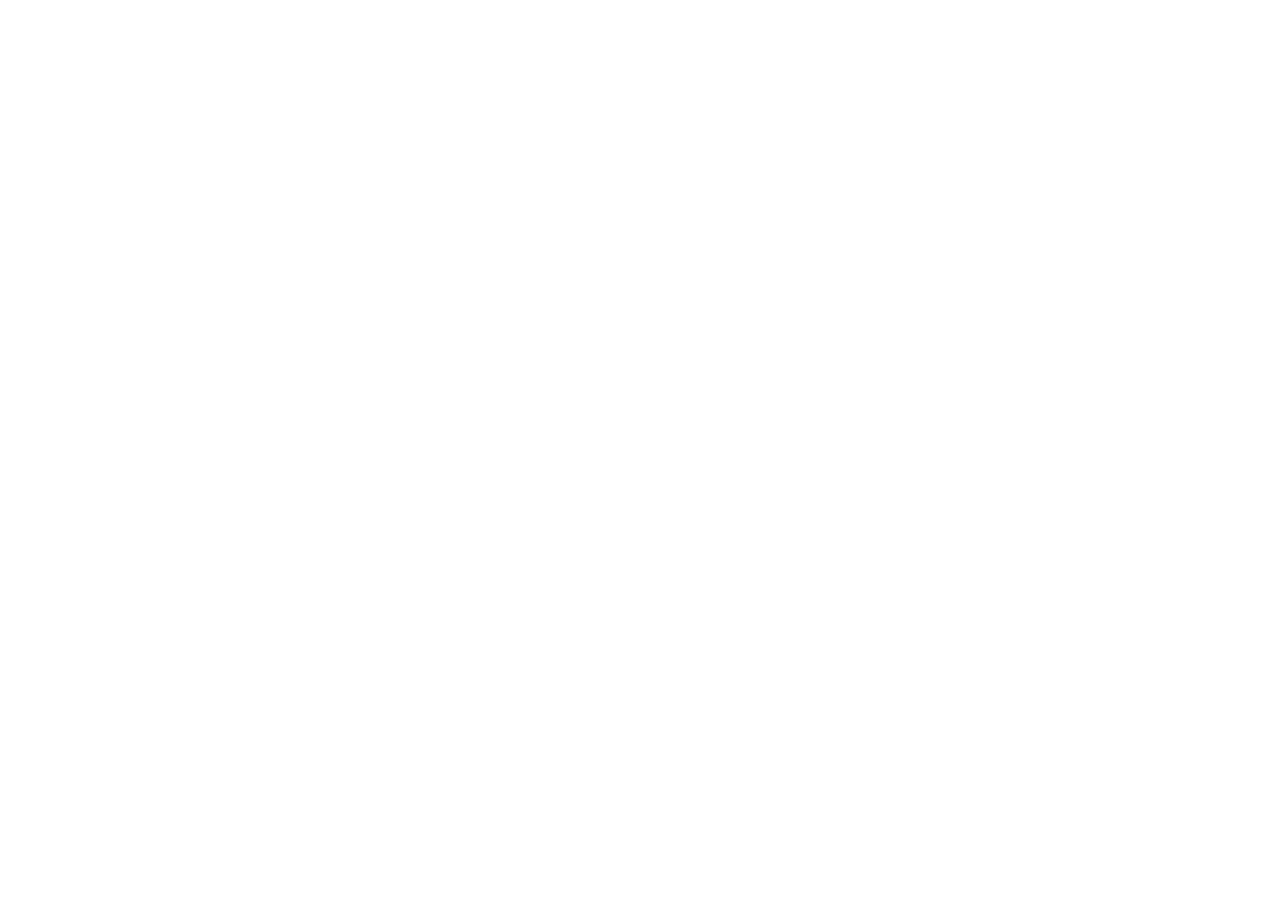
==== index.html @ 6167d3b9 "first commit" ====
<!DOCTYPE html>
<html lang="en">
   <head>
      <meta charset="UTF-8" />
      <meta name="viewport" content="width=device-width, initial-scale=1.0" />
      <title>Epicode School - Corso Web Developer</title>
   </head>
   <body></body>
</html>
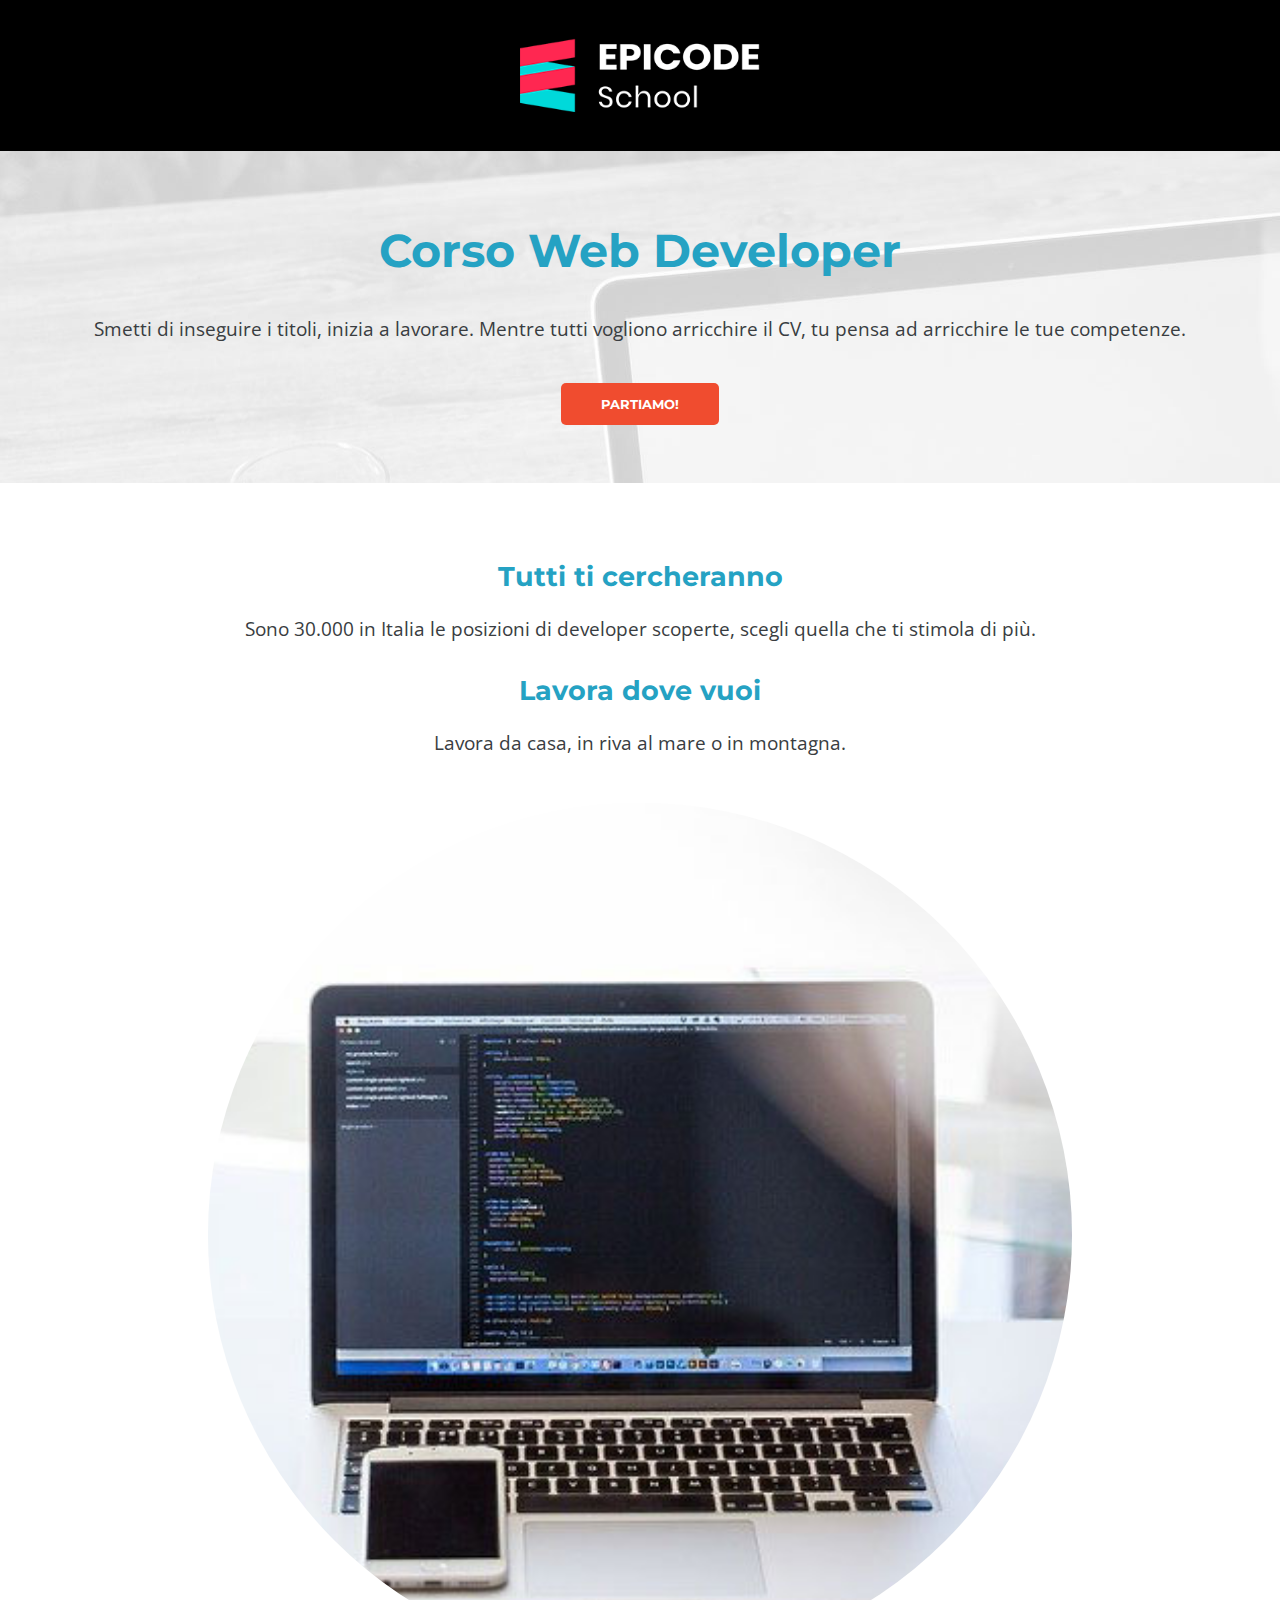
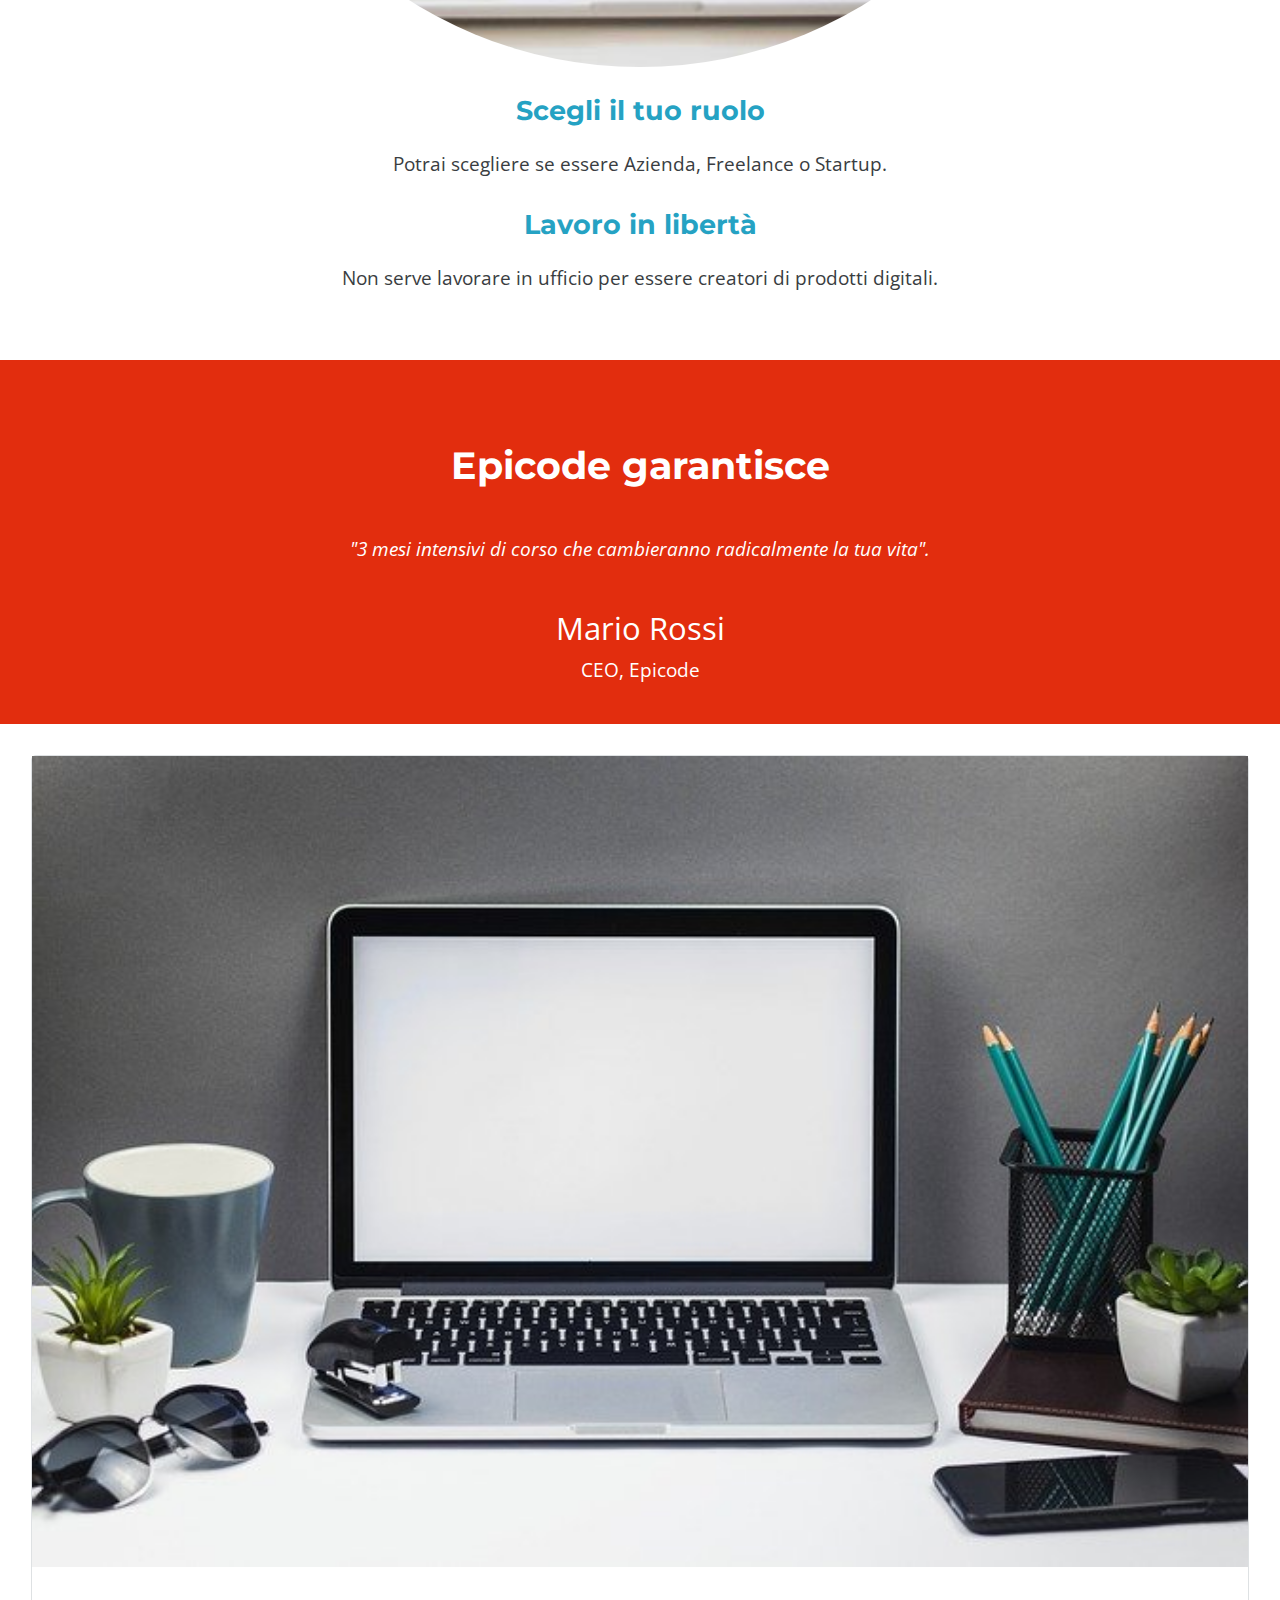
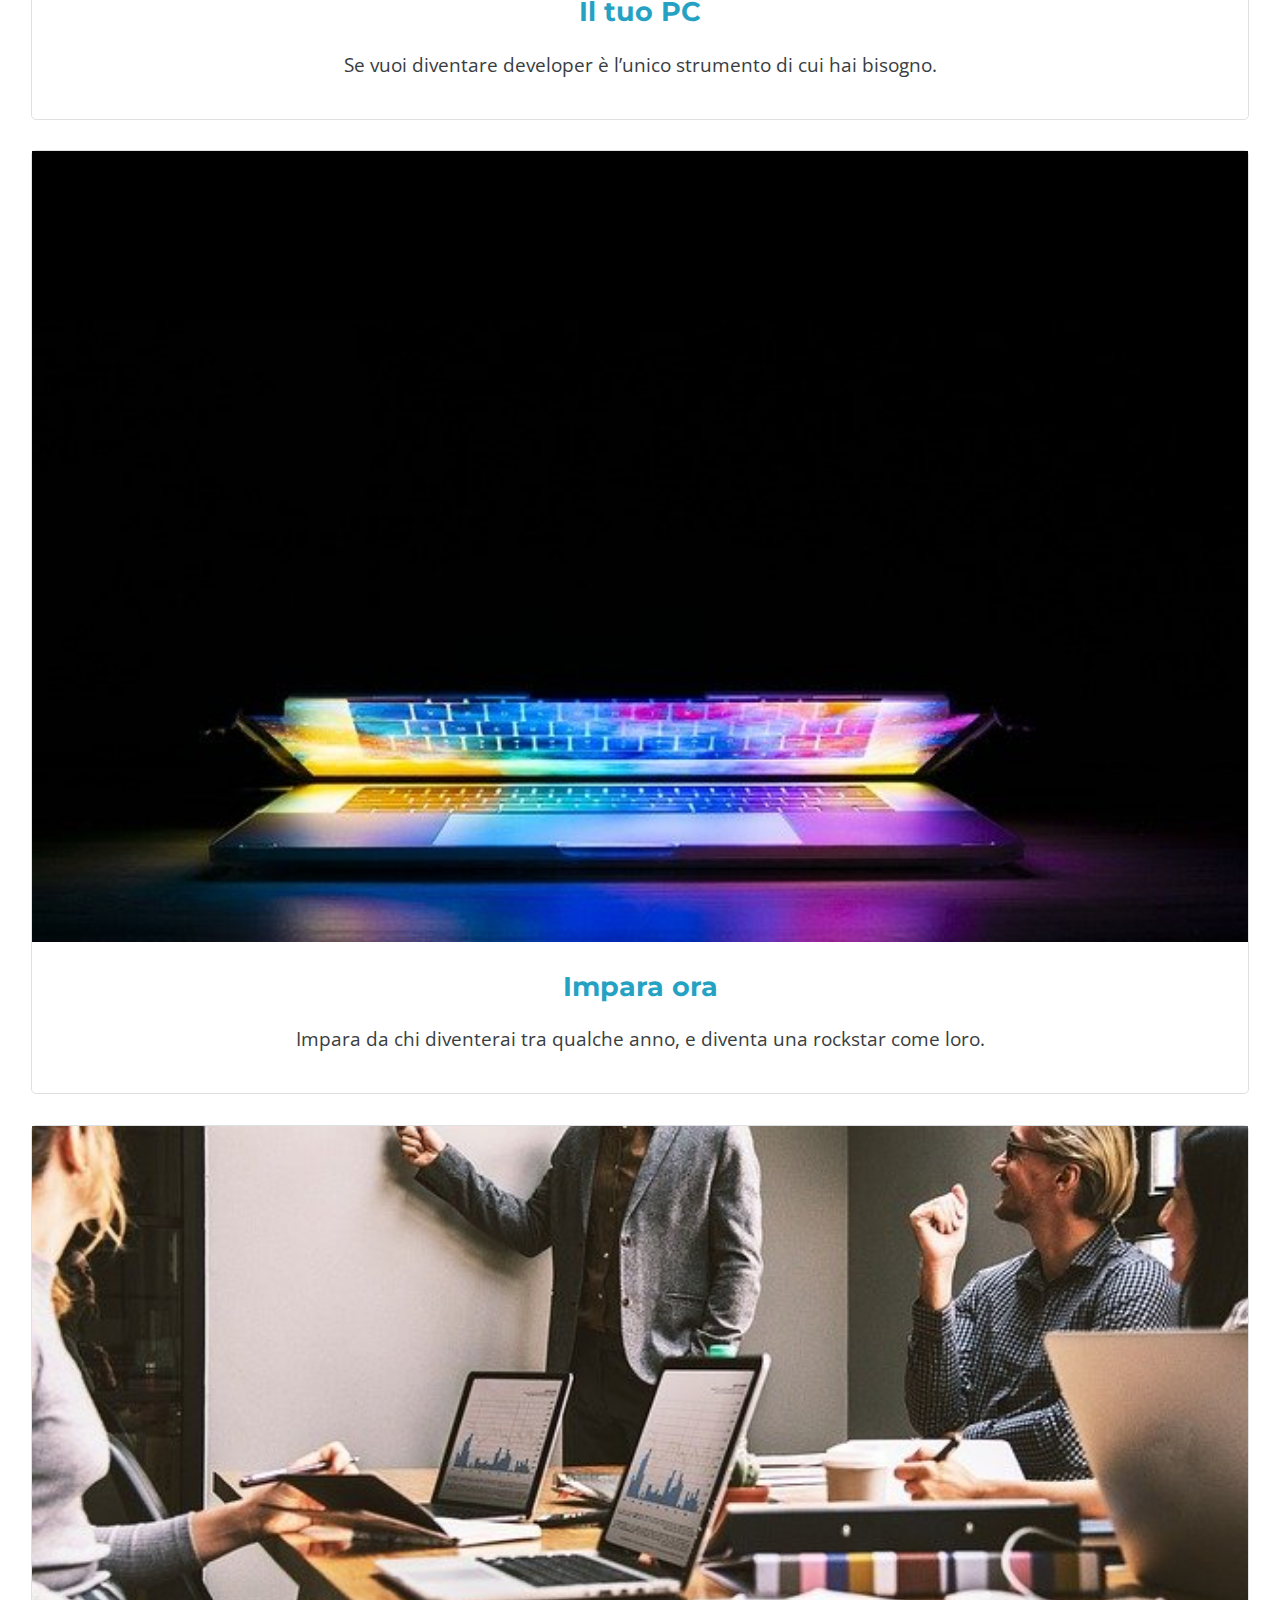
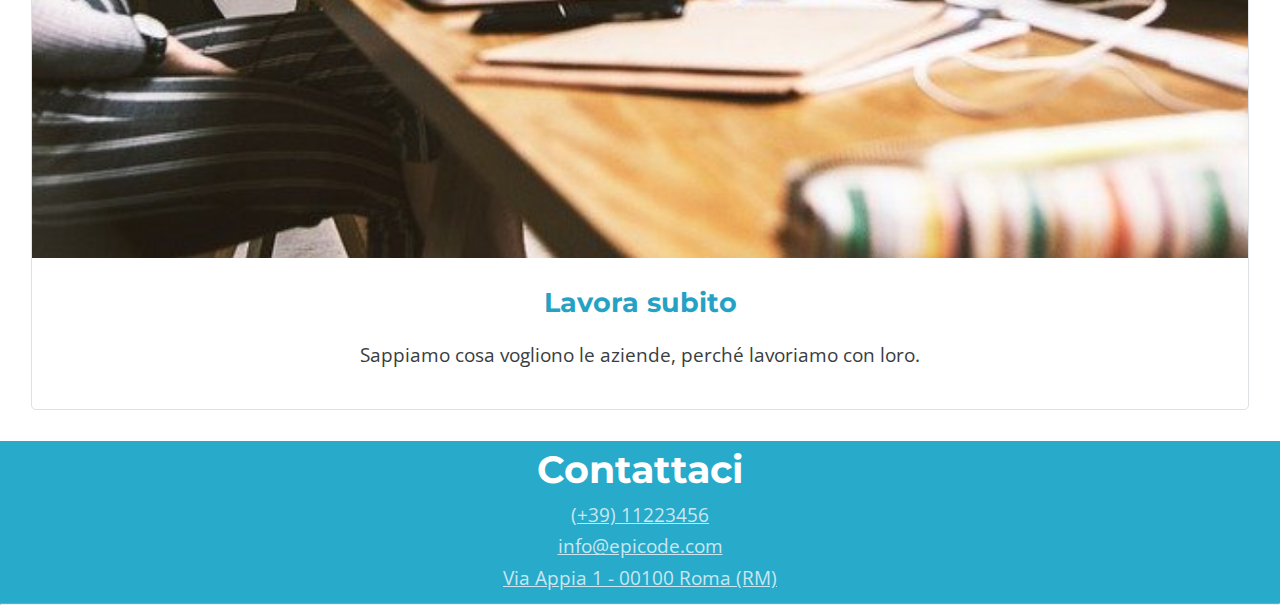
==== commit 34f3636e: "commiting so far what I did" ====
--- a/index.html
+++ b/index.html
@@ -3,7 +3,96 @@
    <head>
       <meta charset="UTF-8" />
       <meta name="viewport" content="width=device-width, initial-scale=1.0" />
-      <title>Epicode School - Corso Web Developer</title>
+      <title>Corso Web Developer - Epicode school</title>
+      <meta
+         name="description"
+         content="Da zero a Epicode con i corsi completi per diventare uno sviluppatore professionista in 3 mesi."
+      />
+      <link rel="stylesheet" href="css/reset.css" />
+      <link
+         rel="stylesheet"
+         href="https://cdnjs.cloudflare.com/ajax/libs/font-awesome/5.15.4/css/all.min.css"
+         integrity="sha512-1ycn6IcaQQ40/MKBW2W4Rhis/DbILU74C1vSrLJxCq57o941Ym01SwNsOMqvEBFlcgUa6xLiPY/NS5R+E6ztJQ=="
+         crossorigin="anonymous"
+         referrerpolicy="no-referrer"
+      />
+      <link rel="stylesheet" href="css/style.css" />
    </head>
-   <body></body>
+   <body>
+      <header>
+         <img src="images/logo.png" alt="img-logo" />
+         <div class="container-header">
+            <h1>Corso Web Developer</h1>
+            <p>
+               Smetti di inseguire i titoli, inizia a lavorare. Mentre tutti
+               vogliono arricchire il CV, tu pensa ad arricchire le tue
+               competenze.
+            </p>
+            <button>PARTIAMO!</button>
+         </div>
+      </header>
+      <main>
+         <div class="container-main">
+            <h2>Tutti ti cercheranno</h2>
+            <p>
+               Sono 30.000 in Italia le posizioni di developer scoperte, scegli
+               quella che ti stimola di più.
+            </p>
+            <h2>Lavora dove vuoi</h2>
+            <p>Lavora da casa, in riva al mare o in montagna.</p>
+            <img src="images/notebook.jpg" alt="image-of-a-notebook" />
+            <h2>Scegli il tuo ruolo</h2>
+            <p>Potrai scegliere se essere Azienda, Freelance o Startup.</p>
+            <h2>Lavoro in libertà</h2>
+            <p>
+               Non serve lavorare in ufficio per essere creatori di prodotti
+               digitali.
+            </p>
+         </div>
+         <div class="container-testimonial">
+            <h3>Epicode garantisce</h3>
+            <p>
+               <i
+                  >"3 mesi intensivi di corso che cambieranno radicalmente la
+                  tua vita".</i
+               >
+            </p>
+            <div class="container-testimonial-ceo">
+               <p class="text-testimonial">Mario Rossi</p>
+               <p>CEO, Epicode</p>
+            </div>
+         </div>
+         <div class="content">
+            <img src="images/foto1.jpg" alt="picture-of-a-notebook-1" />
+            <h2>Il tuo PC</h2>
+            <p>
+               Se vuoi diventare developer è l’unico strumento di cui hai
+               bisogno.
+            </p>
+         </div>
+         <div class="content">
+            <img src="images/foto2.jpg" alt="picture-of-a-notebook-2" />
+            <h2>Impara ora</h2>
+            <p>
+               Impara da chi diventerai tra qualche anno, e diventa una rockstar
+               come loro.
+            </p>
+         </div>
+         <div class="content">
+            <img src="images/foto3.jpg" alt="picture-of-a-notebook-3" />
+            <h2>Lavora subito</h2>
+            <p>Sappiamo cosa vogliono le aziende, perché lavoriamo con loro.</p>
+         </div>
+      </main>
+      <footer>
+         <h3>Contattaci</h3>
+         <a href="tel:+3911223456">(+39) 11223456</a><br />
+         <a href="mailto:info@epicode.com">info@epicode.com</a><br />
+         <a
+            href="https://www.google.com/maps/search/?api=1&query==Via+Appia+1+-+00100+Roma+(RM)"
+            >Via Appia 1 - 00100 Roma (RM)
+         </a>
+         <hr />
+      </footer>
+   </body>
 </html>
--- a/css/style.css
+++ b/css/style.css
@@ -0,0 +1,150 @@
+/* Your styles here */
+@import url("https://fonts.googleapis.com/css2?family=Montserrat:wght@700&family=Open+Sans:wght@300;400;700&display=swap");
+
+/* font-family: 'Montserrat', sans-serif;
+font-family: 'Open Sans', sans-serif; */
+
+body {
+   color: #393d41;
+   font-size: 1.2em;
+   font-family: "Open Sans", sans-serif;
+   line-height: 1.65;
+   text-align: center;
+}
+
+h1,
+h2,
+h3,
+h4,
+h5,
+h6 {
+   color: #25a2c3;
+   font-family: "Montserrat", sans-serif;
+   font-weight: bold;
+   line-height: 1.5;
+}
+
+i {
+   font-style: italic;
+}
+
+button {
+   color: #fff;
+   background-color: #f04c2f;
+   border-radius: 5px;
+   font-family: "Montserrat", sans-serif;
+   font-weight: bold;
+   padding: 1em 3em;
+   border: 0;
+}
+
+header {
+   width: 100%;
+   background-color: #000;
+}
+
+header img {
+   display: block;
+   width: 50%;
+   max-width: 240px;
+   padding: 2em;
+   margin-left: auto;
+   margin-right: auto;
+}
+
+.container-header {
+   background-image: url("/images/banner.jpg");
+   text-align: center;
+   padding: 1em 1em 3em 1em;
+}
+
+.container-header h1 {
+   padding: 1em 1.4em 0.6em;
+   /* line-height: 1; */
+}
+
+.container-header p {
+   margin-bottom: 2em;
+}
+
+h1 {
+   font-size: 2.4em;
+}
+
+h2 {
+   font-size: 1.4em;
+   margin: 0.6em auto;
+}
+
+h3 {
+   font-size: 2em;
+   color: #fff;
+}
+
+.container-main {
+   text-align: center;
+   padding: 3em 1.2em;
+}
+
+.container-main p {
+   padding-bottom: 0.5em;
+}
+
+.container-main img {
+   border-radius: 50%;
+   width: 70%;
+   margin-top: 1.8em;
+}
+
+.container-testimonial {
+   text-align: center;
+   background-color: #e22d0e;
+   color: #fff;
+}
+
+.container-testimonial h3 {
+   color: #fff;
+   padding: 2em 0 1em;
+}
+
+.container-testimonial-ceo {
+   padding: 2em;
+}
+
+.text-testimonial {
+   font-size: 1.6em;
+}
+
+.content {
+   margin: 1.6em;
+   text-align: center;
+   border: 1px solid #dee1e3;
+   padding-bottom: 2em;
+   border-radius: 5px;
+}
+
+.content p {
+   padding: 0 1.6em;
+}
+
+.content img {
+   width: 100%;
+}
+
+footer {
+   color: #c8e7f0;
+   background-color: hsl(192.15deg 67.08% 47.65%);
+   text-align: center;
+}
+
+hr {
+   color: #c8e7f0;
+}
+
+footer h3 {
+   color: #fff;
+}
+
+footer a {
+   color: #c8e7f0;
+}
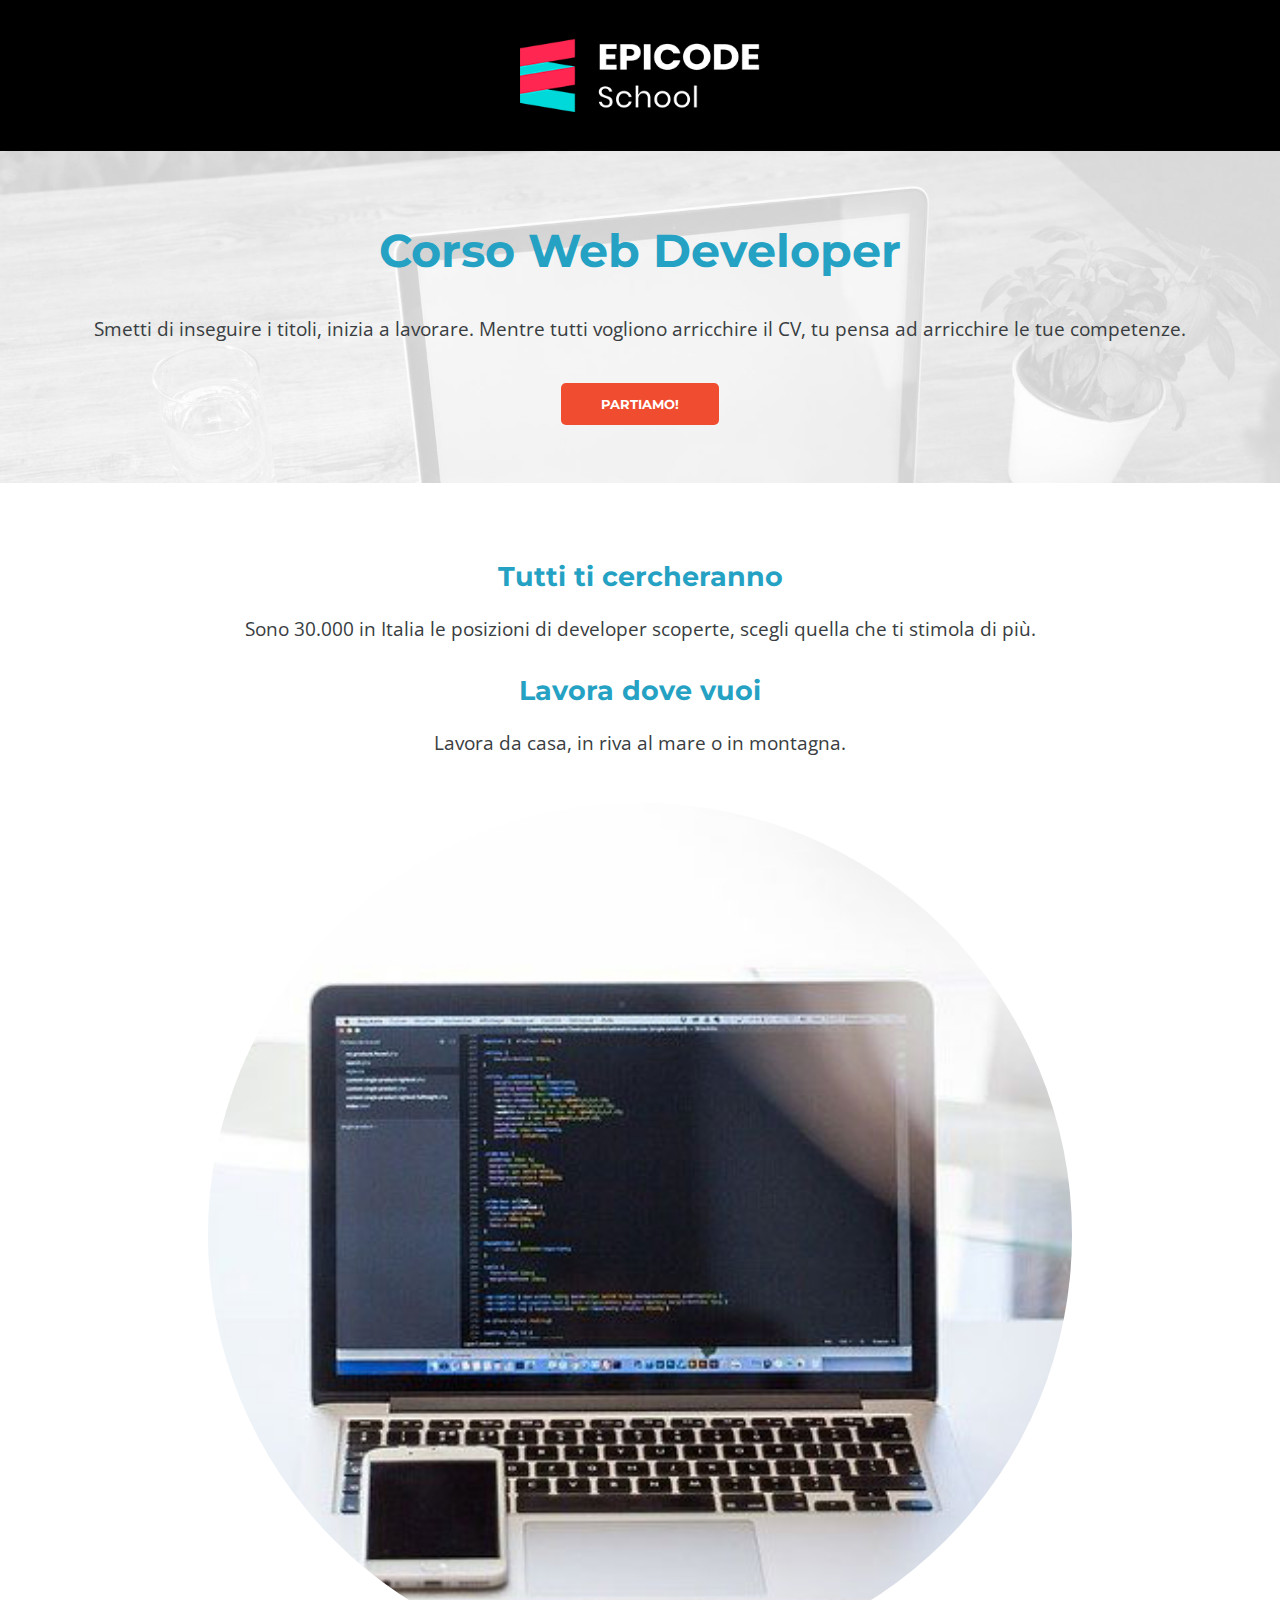
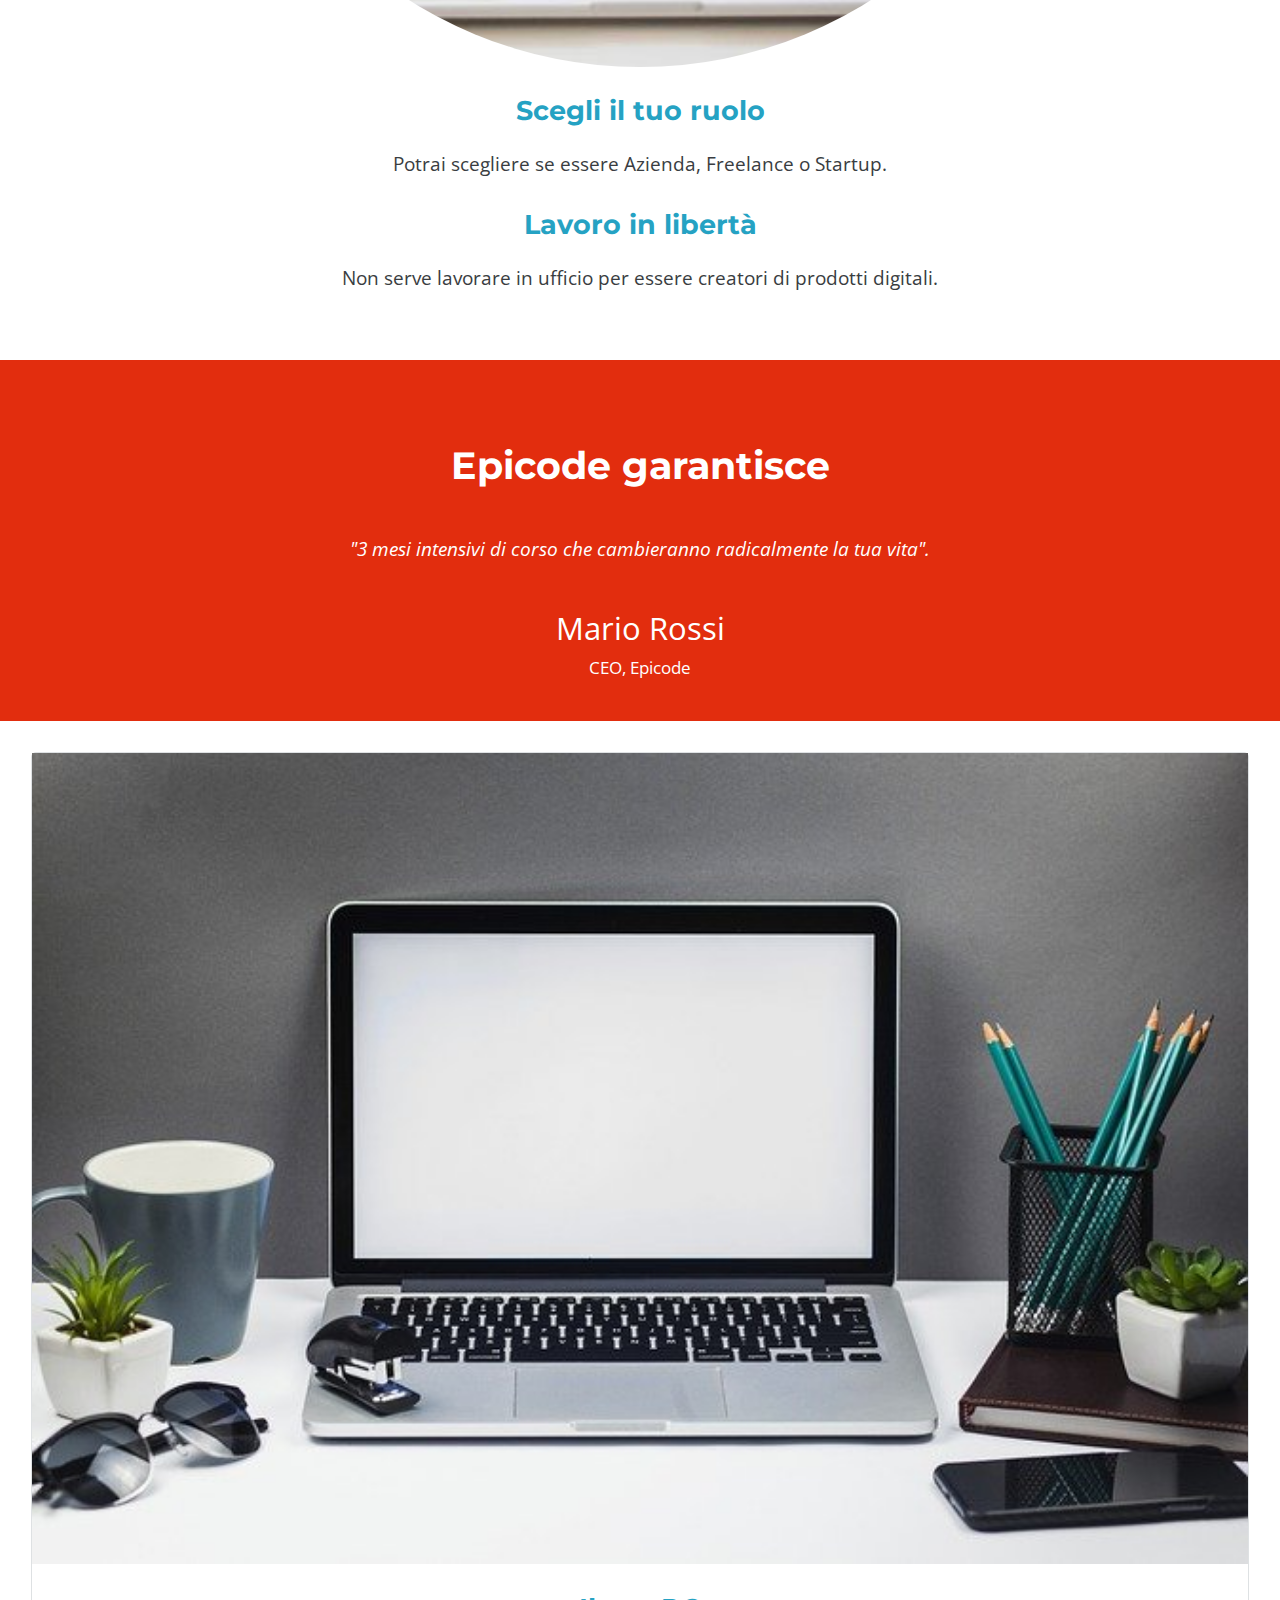
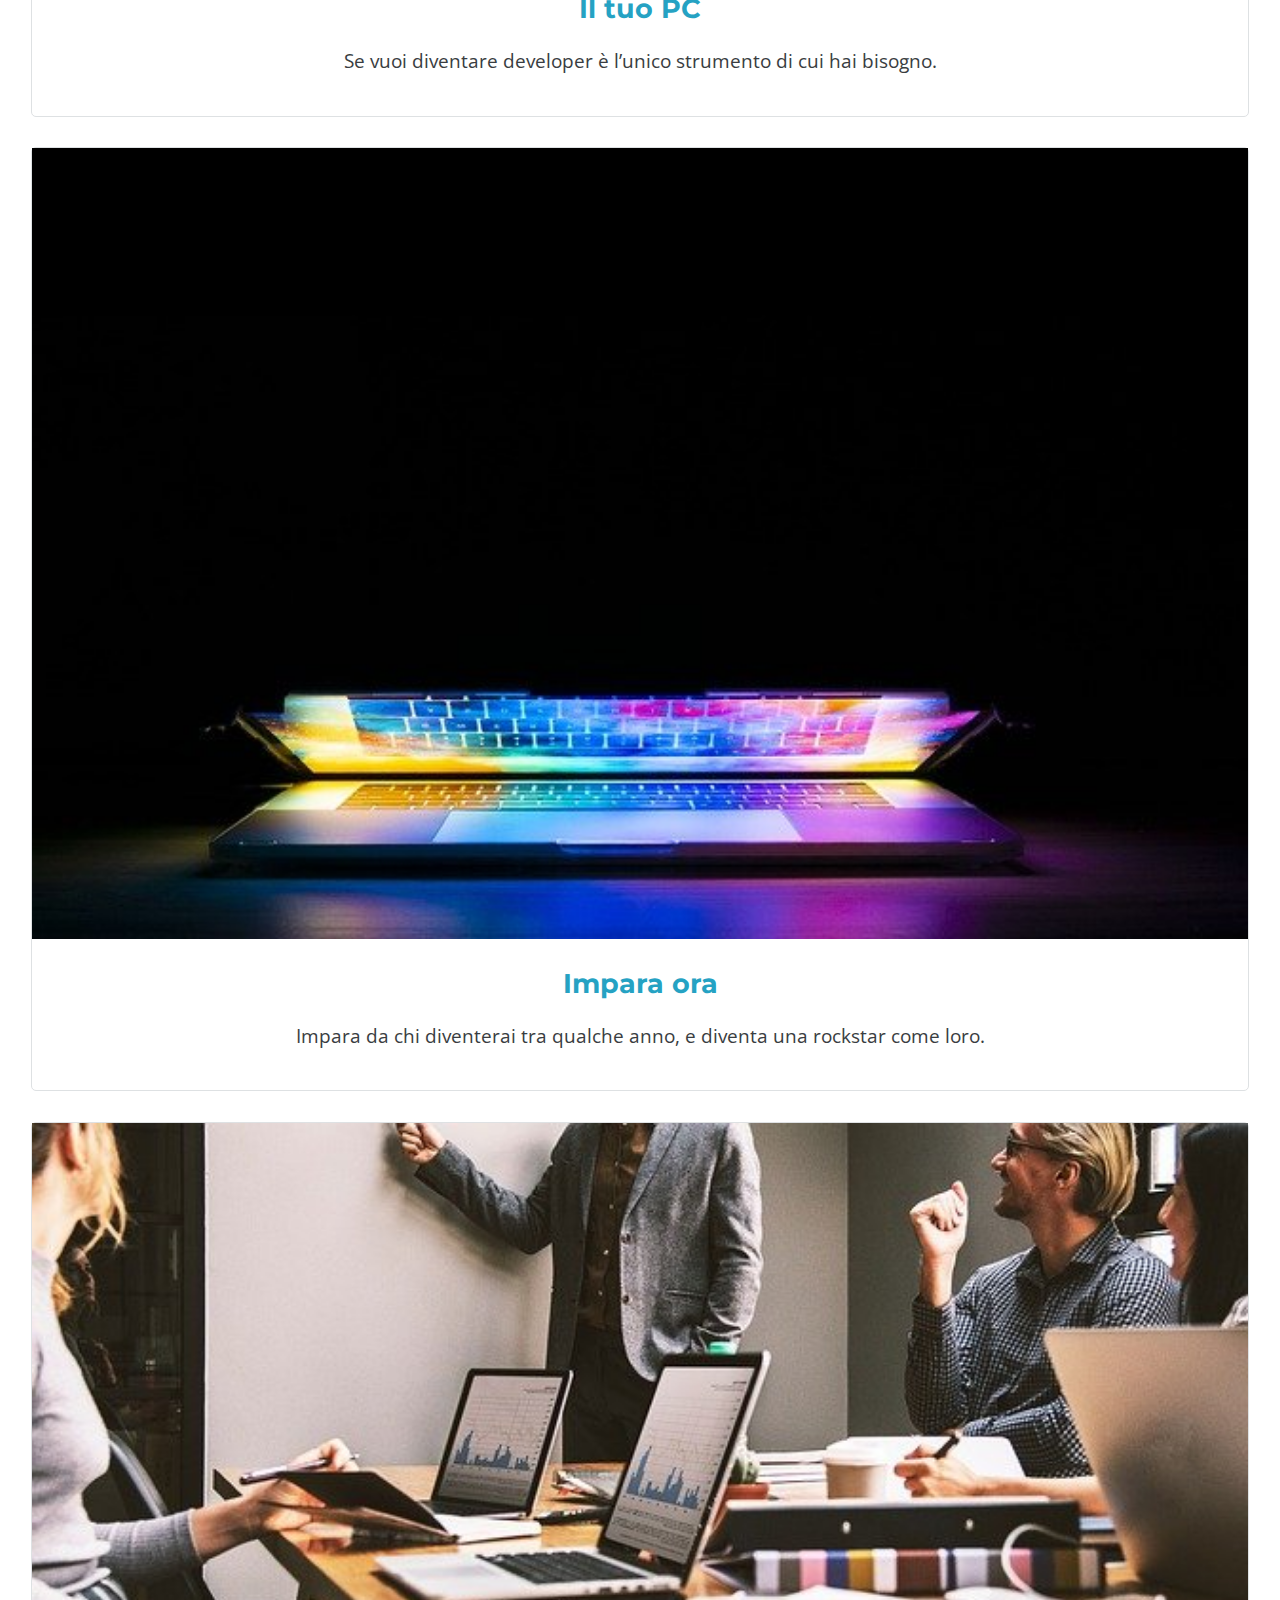
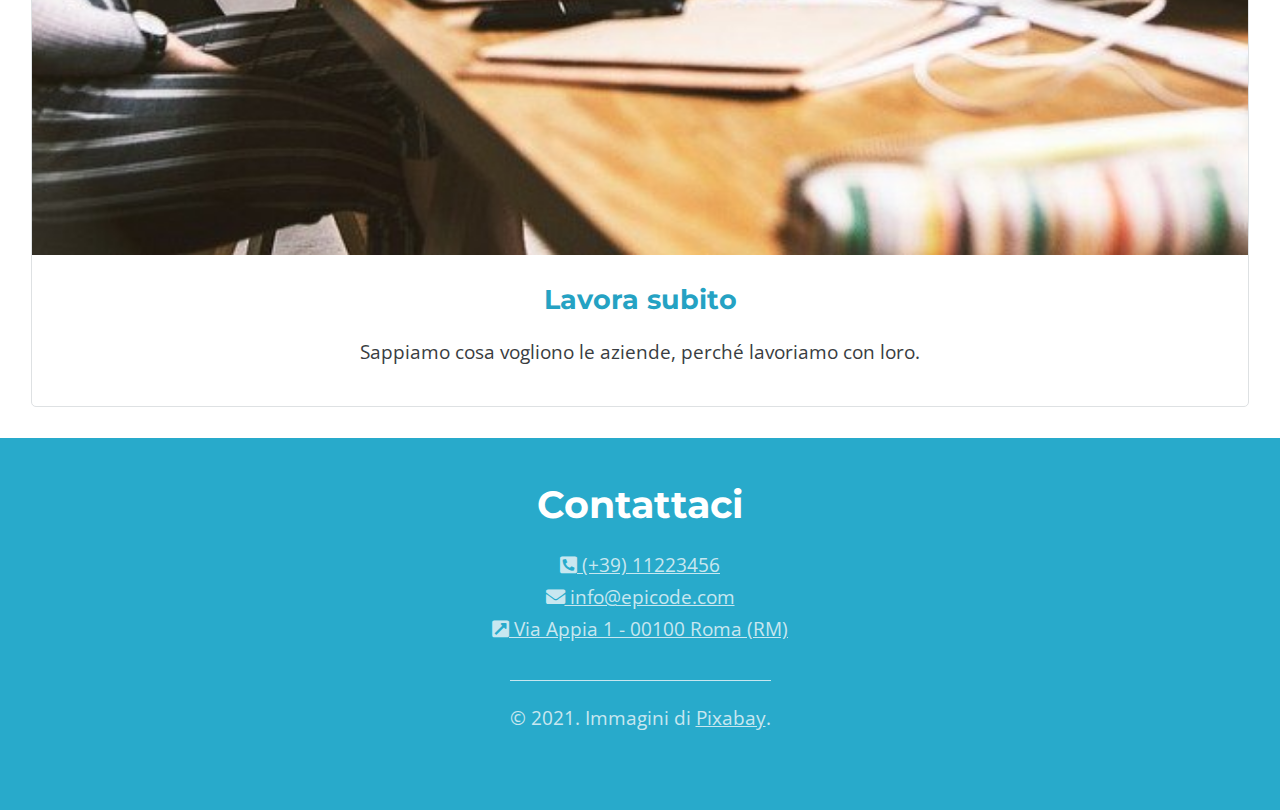
==== commit 96e475e6: "mobile version done" ====
--- a/index.html
+++ b/index.html
@@ -86,13 +86,21 @@
       </main>
       <footer>
          <h3>Contattaci</h3>
-         <a href="tel:+3911223456">(+39) 11223456</a><br />
-         <a href="mailto:info@epicode.com">info@epicode.com</a><br />
+
+         <a href="tel:+3911223456"
+            ><i class="fas fa-phone-square-alt"></i> (+39) 11223456</a
+         ><br />
+         <a href="mailto:info@epicode.com"
+            ><i class="fas fa-envelope"></i> info@epicode.com</a
+         ><br />
          <a
             href="https://www.google.com/maps/search/?api=1&query==Via+Appia+1+-+00100+Roma+(RM)"
-            >Via Appia 1 - 00100 Roma (RM)
+            ><i class="fas fa-external-link-square-alt"></i> Via Appia 1 - 00100
+            Roma (RM)
          </a>
-         <hr />
+         <div>
+            <p>&copy; 2021. Immagini di <a href="#">Pixabay</a>.</p>
+         </div>
       </footer>
    </body>
 </html>
--- a/css/style.css
+++ b/css/style.css
@@ -36,6 +36,7 @@
    font-weight: bold;
    padding: 1em 3em;
    border: 0;
+   cursor: pointer;
 }
 
 header {
@@ -56,6 +57,7 @@
    background-image: url("/images/banner.jpg");
    text-align: center;
    padding: 1em 1em 3em 1em;
+   background-size: cover;
 }
 
 .container-header h1 {
@@ -115,6 +117,10 @@
    font-size: 1.6em;
 }
 
+.container-testimonial-ceo p:last-child {
+   font-size: 0.9em;
+}
+
 .content {
    margin: 1.6em;
    text-align: center;
@@ -135,16 +141,26 @@
    color: #c8e7f0;
    background-color: hsl(192.15deg 67.08% 47.65%);
    text-align: center;
-}
-
-hr {
-   color: #c8e7f0;
+   padding: 2em 0 4em 0;
 }
 
 footer h3 {
    color: #fff;
+   margin-bottom: 0.4em;
 }
 
 footer a {
    color: #c8e7f0;
 }
+
+footer div {
+   /* padding: 1.2em auto 2em auto; */
+   margin-top: 3em;
+}
+
+footer div p {
+   border-top: 1px solid #c8e7f0;
+   padding-top: 1.2em;
+   text-align: left;
+   display: inline;
+}
